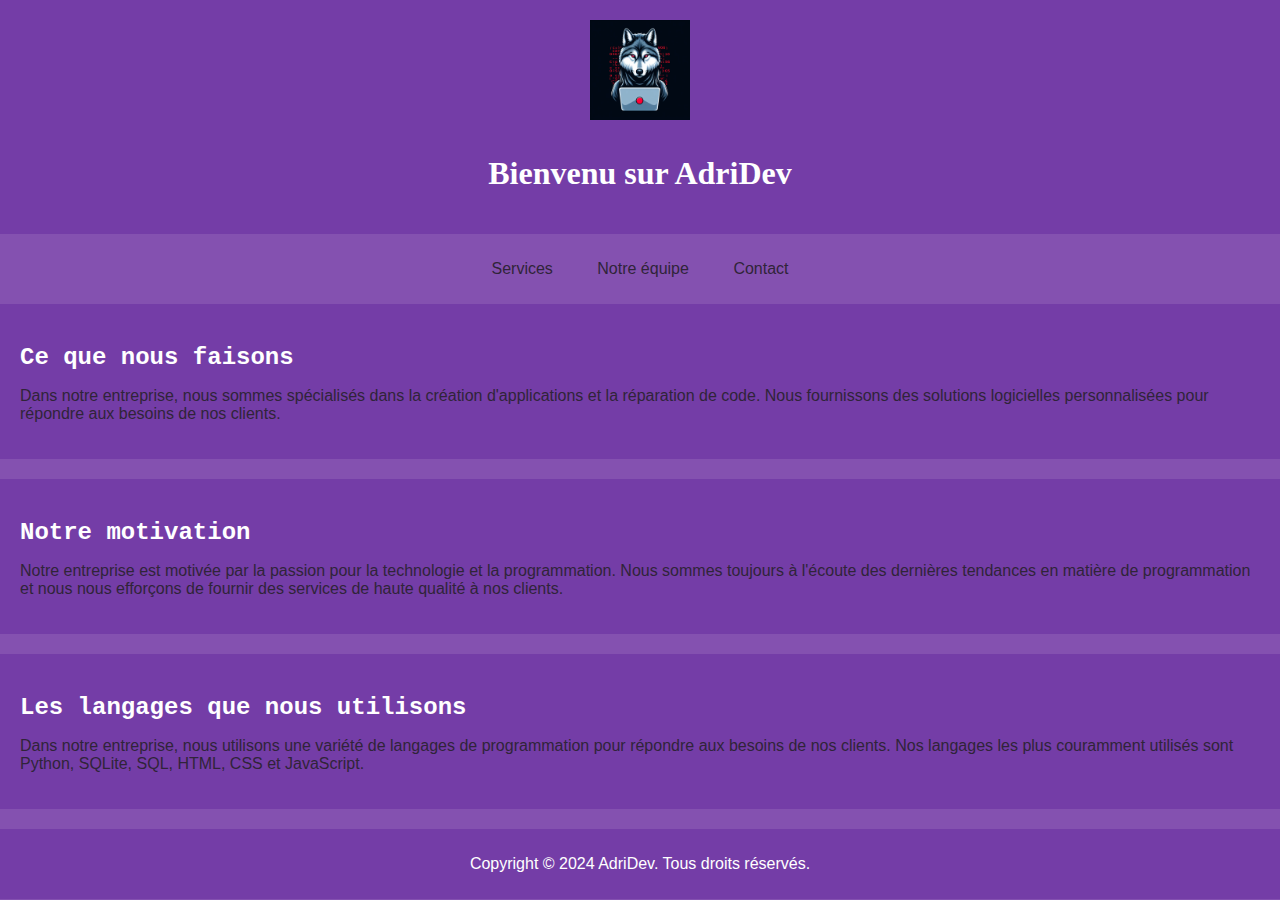
==== index.html @ 32fc8512 "first commit" ====
<!DOCTYPE html>
<html lang="FR">
<head>
    <meta charset="UTF-8">
    <meta name="viewport" content="width=device-width, initial-scale=1.0">
    <title>AdriDev</title>
    <link rel="stylesheet" href="css/stylesIndex.css">
</head>
<body>
    <header>
        <img class="logo" src="pictures/logo.jpeg">
        <h1>Bienvenu sur AdriDev</h1>
    </header>

    <nav>
        <ul>
            <li><a href="service.html">Services</a></li>
            <li><a href="equipe.html">Notre équipe</a></li>
            <li><a href="contact.html">Contact</a></li>
        </ul>
    </nav>

    <section id="info">
        <h2>Ce que nous faisons</h2>
        <p>Dans notre entreprise, nous sommes spécialisés dans la création d'applications et la réparation de code. Nous fournissons des solutions logicielles personnalisées pour répondre aux besoins de nos clients.</p>
    </section>

    <section id="motivation">
        <h2>Notre motivation</h2>
        <p>Notre entreprise est motivée par la passion pour la technologie et la programmation. Nous sommes toujours à l'écoute des dernières tendances en matière de programmation et nous nous efforçons de fournir des services de haute qualité à nos clients.</p>
    </section>

    <section id="language">
        <h2>Les langages que nous utilisons</h2>
        <p>Dans notre entreprise, nous utilisons une variété de langages de programmation pour répondre aux besoins de nos clients. Nos langages les plus couramment utilisés sont Python, SQLite, SQL, HTML, CSS et JavaScript.</p>
    </section>

    <footer>
        <p>Copyright © 2024 AdriDev. Tous droits réservés.</p>
    </footer>
</body>
</html>
---- css/stylesIndex.css ----
body {
    background-color: #8451b0;
    font-family: Arial, sans-serif;
    margin: 0;
    padding: 0;
}

header {
    background-color: #743da7;
    color: #fff;
    padding: 20px;
    text-align: center;
}

header img.logo {
    height: 100px;
    width: auto;
    margin-bottom: 10px;
}

nav ul {
    list-style-type: none;
    padding: 0;
    text-align: center;
}

nav ul li {
    display: inline-block;
    margin: 0 10px;
}

nav ul li a {
    color: #302439;
    display: block;
    padding: 10px;
    text-decoration: none;
}

nav ul li a:hover {
    background-color: #493758;
    color: #fff;
}

section {
    background-color: #743da7;
    padding: 20px;
    margin-bottom: 20px;
}

section h2 {
    color: #fff;
    margin-bottom: 10px;
    font-family: 'Courier New', Courier, monospace;
}

section p{
    color: #302439;
}

h1 {
    font-family: 'Times New Roman', Times, serif;
}

footer {
    background-color: #743da7;
    color: #fff;
    padding: 10px;
    text-align: center;
    margin-top: 20px;
}
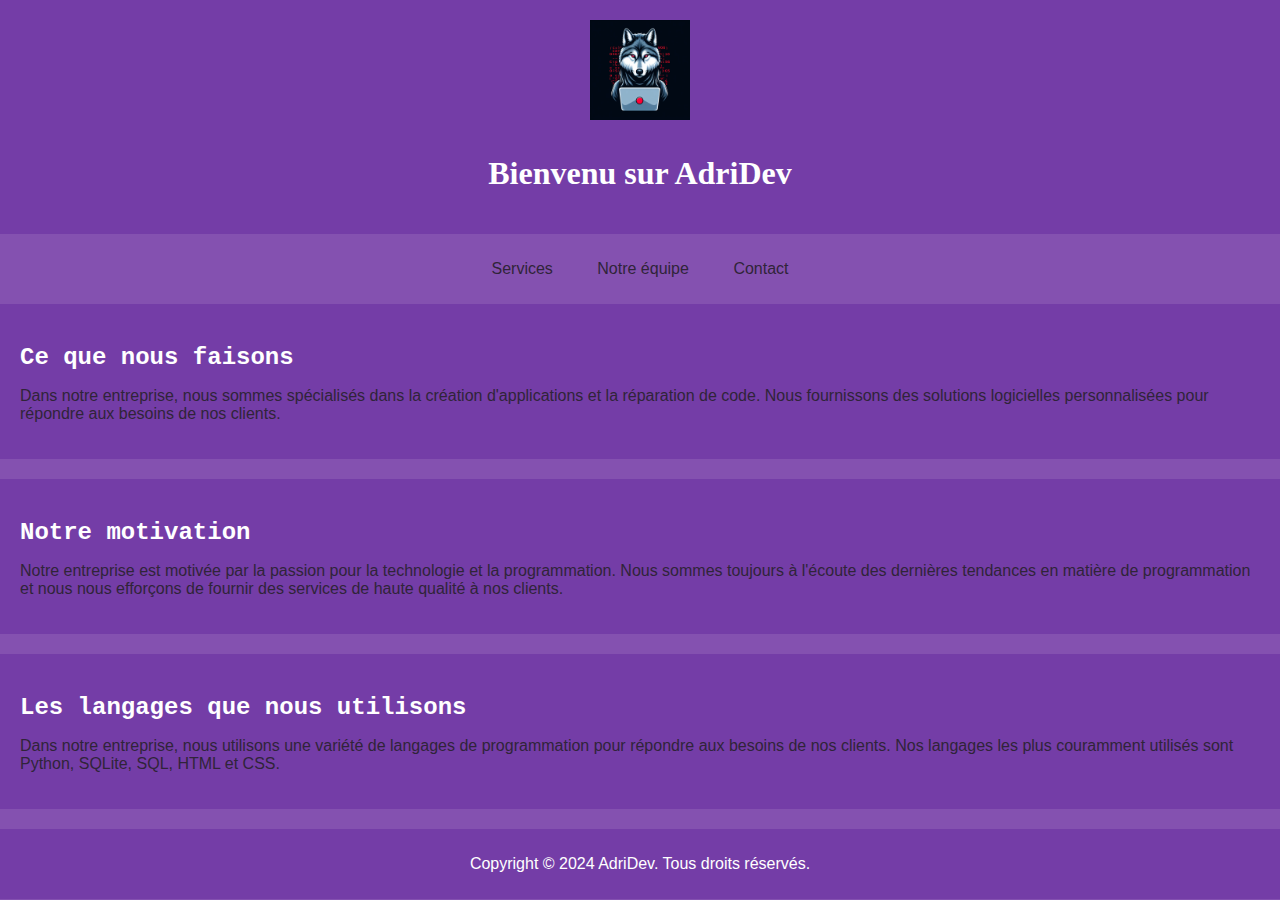
==== commit d804b679: "suppresion du javascript dans la page principale" ====
--- a/index.html
+++ b/index.html
@@ -32,7 +32,7 @@
 
     <section id="language">
         <h2>Les langages que nous utilisons</h2>
-        <p>Dans notre entreprise, nous utilisons une variété de langages de programmation pour répondre aux besoins de nos clients. Nos langages les plus couramment utilisés sont Python, SQLite, SQL, HTML, CSS et JavaScript.</p>
+        <p>Dans notre entreprise, nous utilisons une variété de langages de programmation pour répondre aux besoins de nos clients. Nos langages les plus couramment utilisés sont Python, SQLite, SQL, HTML et CSS.</p>
     </section>
 
     <footer>
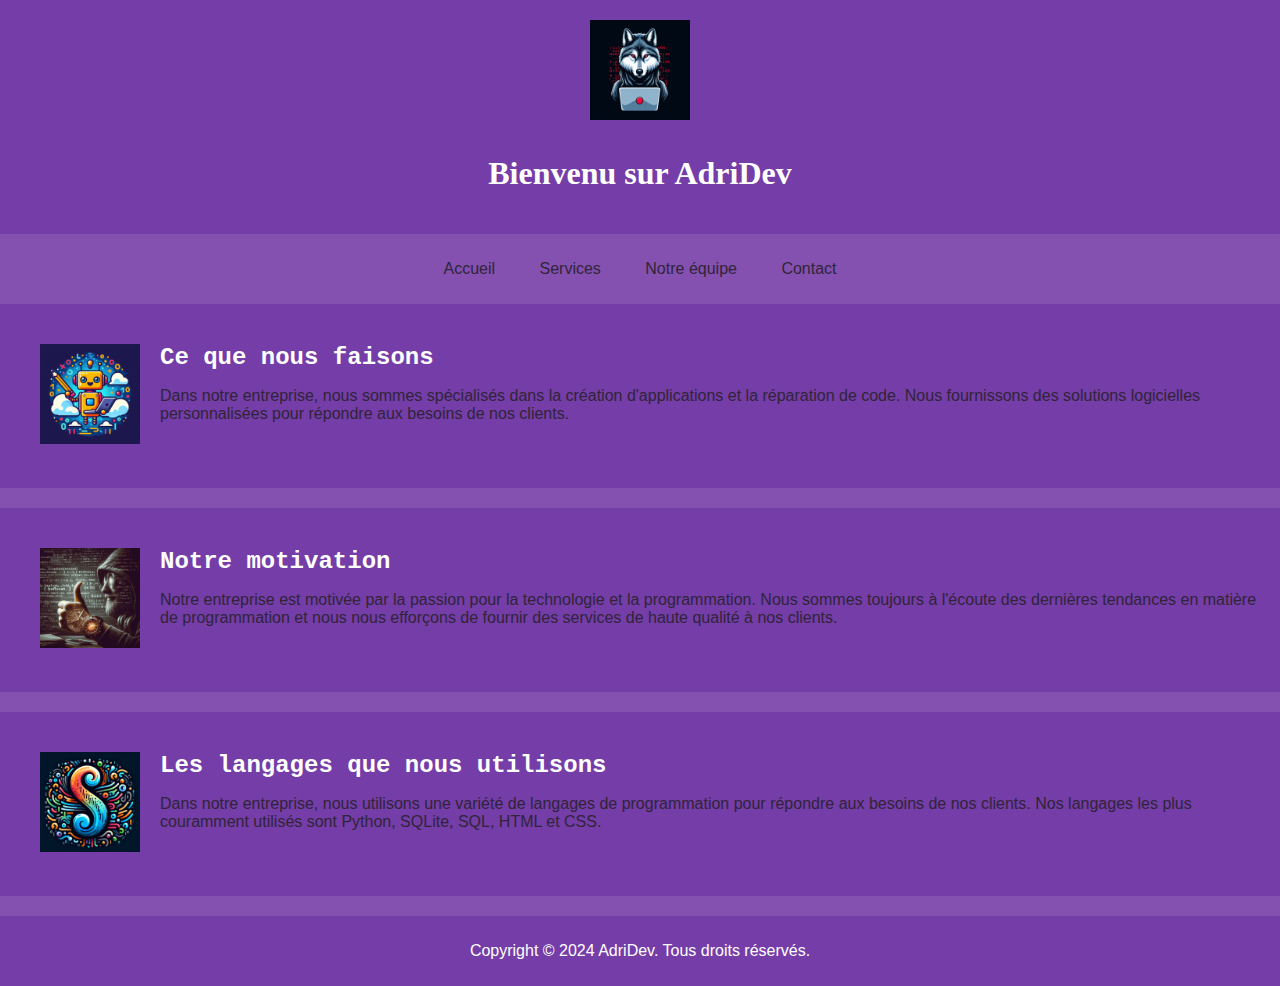
==== commit 7498814a: "fini site web" ====
--- a/index.html
+++ b/index.html
@@ -14,6 +14,7 @@
 
     <nav>
         <ul>
+            <li><a href="index.html">Accueil</a></li>
             <li><a href="service.html">Services</a></li>
             <li><a href="equipe.html">Notre équipe</a></li>
             <li><a href="contact.html">Contact</a></li>
@@ -21,18 +22,38 @@
     </nav>
 
     <section id="info">
-        <h2>Ce que nous faisons</h2>
-        <p>Dans notre entreprise, nous sommes spécialisés dans la création d'applications et la réparation de code. Nous fournissons des solutions logicielles personnalisées pour répondre aux besoins de nos clients.</p>
+        <class>
+            <img src="pictures\ce que nous faissons.jpg">
+        </class>
+        <class>
+            <h2>Ce que nous faisons</h2>
+            <p>Dans notre entreprise, nous sommes spécialisés dans la création d'applications et la réparation de code. Nous
+                fournissons des solutions logicielles personnalisées pour répondre aux besoins de nos clients.</p>
+        </class>
+        
     </section>
 
     <section id="motivation">
-        <h2>Notre motivation</h2>
-        <p>Notre entreprise est motivée par la passion pour la technologie et la programmation. Nous sommes toujours à l'écoute des dernières tendances en matière de programmation et nous nous efforçons de fournir des services de haute qualité à nos clients.</p>
+        <class>
+            <img src="pictures\Motivation.jpg">
+        </class>
+        <class>
+            <h2>Notre motivation</h2>
+            <p>Notre entreprise est motivée par la passion pour la technologie et la programmation. Nous sommes toujours à l'écoute
+                des dernières tendances en matière de programmation et nous nous efforçons de fournir des services de haute qualité
+                à nos clients.</p>
+        </class>
     </section>
 
     <section id="language">
-        <h2>Les langages que nous utilisons</h2>
-        <p>Dans notre entreprise, nous utilisons une variété de langages de programmation pour répondre aux besoins de nos clients. Nos langages les plus couramment utilisés sont Python, SQLite, SQL, HTML et CSS.</p>
+        <class>
+            <img src="pictures\language.jpg">
+        </class>
+        <class>
+            <h2>Les langages que nous utilisons</h2>
+            <p>Dans notre entreprise, nous utilisons une variété de langages de programmation pour répondre aux besoins de nos
+                clients. Nos langages les plus couramment utilisés sont Python, SQLite, SQL, HTML et CSS.</p>
+        </class>
     </section>
 
     <footer>
--- a/css/stylesIndex.css
+++ b/css/stylesIndex.css
@@ -45,6 +45,7 @@
     background-color: #743da7;
     padding: 20px;
     margin-bottom: 20px;
+    display: flex;
 }
 
 section h2 {
@@ -55,6 +56,12 @@
 
 section p{
     color: #302439;
+}
+
+section img{
+    height: 100px;
+    width: 100px;
+    padding: 20px;
 }
 
 h1 {
